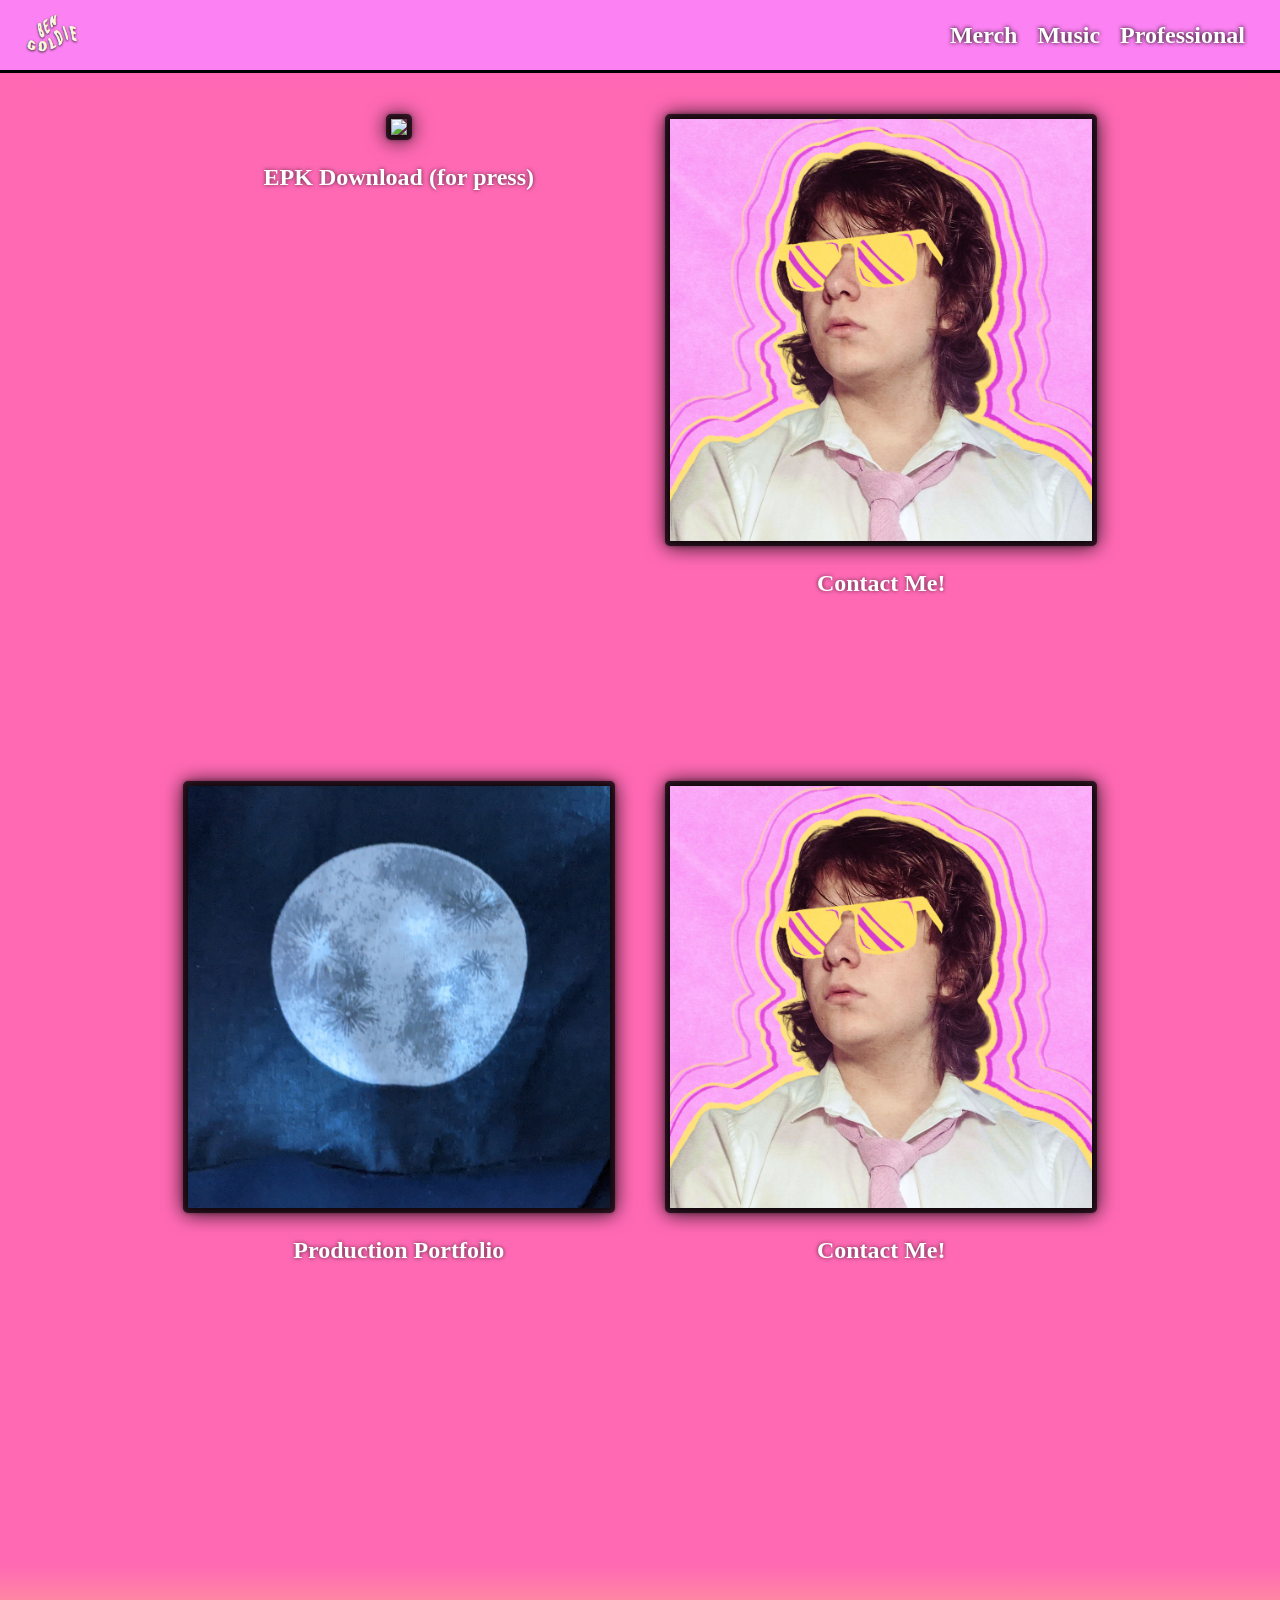
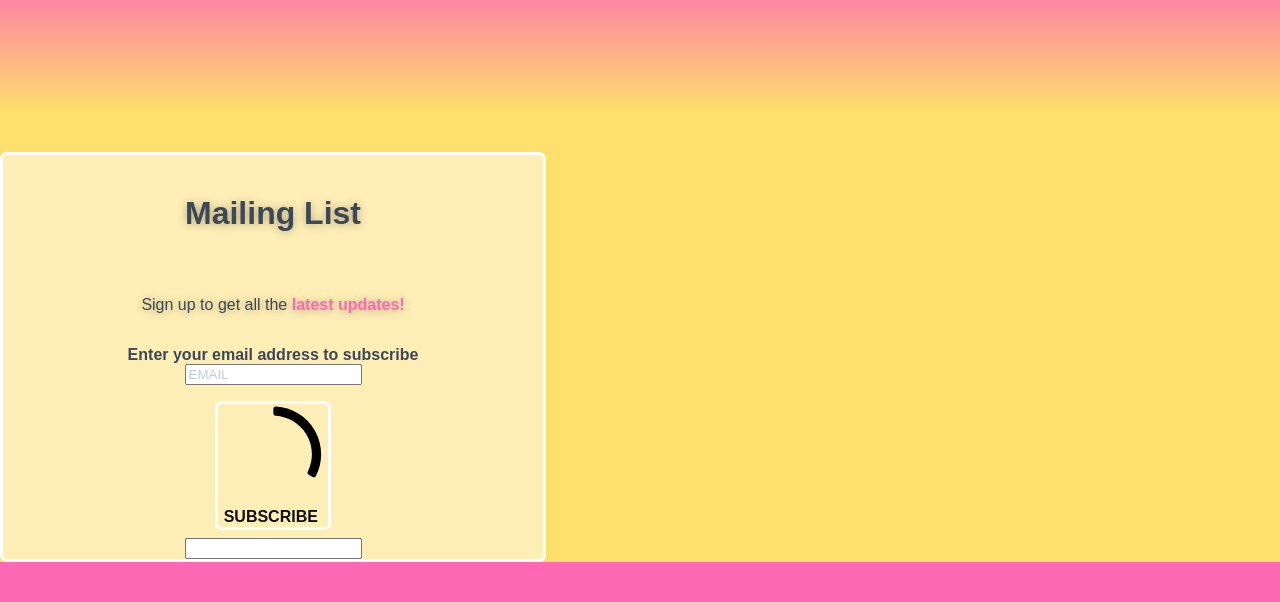
==== PROFESSIONAL.html @ 1a166388 "initial commit" ====
<!DOCTYPE html>
<html>
    <head>
        <meta charset="utf-8">
        <meta name="viewport" content="width=device-width, initial-scale=1">
        <title>Professional - Ben Goldie</title>
        <link rel="stylesheet" href="style.css">
        <!-- START - We recommend to place the below code in head tag of your website html  -->

        <style>
          @font-face {
            font-display: block;
            font-family: Roboto;
            src: url(https://assets.brevo.com/font/Roboto/Latin/normal/normal/7529907e9eaf8ebb5220c5f9850e3811.woff2) format("woff2"), url(https://assets.brevo.com/font/Roboto/Latin/normal/normal/25c678feafdc175a70922a116c9be3e7.woff) format("woff")
          }

          @font-face {
            font-display: fallback;
            font-family: Roboto;
            font-weight: 600;
            src: url(https://assets.brevo.com/font/Roboto/Latin/medium/normal/6e9caeeafb1f3491be3e32744bc30440.woff2) format("woff2"), url(https://assets.brevo.com/font/Roboto/Latin/medium/normal/71501f0d8d5aa95960f6475d5487d4c2.woff) format("woff")
          }

          @font-face {
            font-display: fallback;
            font-family: Roboto;
            font-weight: 700;
            src: url(https://assets.brevo.com/font/Roboto/Latin/bold/normal/3ef7cf158f310cf752d5ad08cd0e7e60.woff2) format("woff2"), url(https://assets.brevo.com/font/Roboto/Latin/bold/normal/ece3a1d82f18b60bcce0211725c476aa.woff) format("woff")
          }

          :where(.sib-form-message-panel) {
            display: none;
          }

          :where(.sib-form-message-panel .sib-notification__icon) {
            width: 20px;
            height: 20px;
          }


          #sib-container input:-ms-input-placeholder {
            font-family: Helvetica, sans-serif;
            text-align: left;
            color: #c0ccda;
          }

          #sib-container input::placeholder {
            font-family: Helvetica, sans-serif;
            text-align: left;
            color: #c0ccda;
          }

          #sib-container textarea::placeholder {
            font-family: Helvetica, sans-serif;
            text-align: left;
            color: #c0ccda;
          }


          #sib-container a {
            text-decoration: underline;
            color: #2BB2FC;
          }
        </style>
        <link rel="stylesheet" href="https://sibforms.com/forms/end-form/build/sib-styles.css">


        <!--  END - We recommend to place the above code in head tag of your website html -->


    </head>
    <body style=" margin-top: -50px;">
        <header>
            <a href="index.html"><img src= "ASSETS/LOGOS/header_logo.png" alt="Ben Goldie" style= "width:6%;height:6%; filter:drop-shadow(0px 1px 1px #000a) "></style></a>
            <div class="textbutton"><a href="index.html#merch">Merch</a></div>
            <div class="textbutton"><a href="index.html#discog">Music</a></div>
            <div class="textbutton"><a href="PROFESSIONAL.html">Professional</a></div>
        </header>

        <div class="displayrow">
            <div class ="profbutton" style="flex-basis:33vw;"> <a href="ASSETS/EPK/BenGoldieEPKJun26.zip" download target="_blank">
                <img src="ASSETS/ARTIST IMAGES/PRESSPHOTO2.jpg" >
                <p style="min-width:0;">EPK Download (for press)</p></a>
            </div>
            <div class ="profbutton" style="flex-basis:33vw;"> <a href="mailto:benbgoldie@gmail.com" target="_blank">
                <img src="ASSETS/ARTIST IMAGES/PFP1.jpg">
                <span style="min-width:0;"></p>Contact Me!</span></a>
            </div>
        </div>

        <div class="displayrow" style="margin-top:-10vh;">
            <div class ="profbutton" style="flex-basis:33vw;"> <a href="ASSETS/PRODPORTFOLIO/ProdPortfolioJune26.pdf" target="_blank">
                <img src="ASSETS/ARTIST IMAGES/MOONCOVER.jpg" >
                <p style="min-width:0;">Production Portfolio</p></a>
            </div>
            <div class ="profbutton" style="flex-basis:33vw;"> <a href="mailto:benbgoldie@gmail.com" target="_blank">
                <img src="ASSETS/ARTIST IMAGES/PFP1.jpg">
                <span style="min-width:0;"></p>Contact Me!</span></a>
            </div>
        </div>
        <div style="margin-bottom:20vh;"></div>
    </body>
    <footer style ="background-color: HOTPINK; background: linear-gradient(180deg,rgba(255, 105, 180, 1) 0%, rgba(255, 224, 108, 1) 25%);">
      <hr style="border:10vh solid #0000;">
      <!-- START - We recommend to place the below code where you want the form in your website html  -->
      <div class="sib-form" style="text-align: center;" >

        <div id="sib-form-container" class="sib-form-container">
          <div id="error-message" class="sib-form-message-panel" style="font-family:Verdana, sans-serif; font-size:16px; text-align:left; color:#661d1d; background-color:#ffeded; border-color:#ff4949; border-radius:3px;
              max-width:540px;">
            <div class="sib-form-message-panel__text sib-form-message-panel__text--center">
              <svg viewBox="0 0 512 512" class="sib-icon sib-notification__icon">
                <path d="M256 40c118.621 0 216 96.075 216 216 0 119.291-96.61 216-216 216-119.244 0-216-96.562-216-216 0-119.203 96.602-216 216-216m0-32C119.043 8 8 119.083 8 256c0 136.997 111.043 248 248 248s248-111.003 248-248C504 119.083 392.957 8 256 8zm-11.49 120h22.979c6.823 0 12.274 5.682 11.99 12.5l-7 168c-.268 6.428-5.556 11.5-11.99 11.5h-8.979c-6.433 0-11.722-5.073-11.99-11.5l-7-168c-.283-6.818 5.167-12.5 11.99-12.5zM256 340c-15.464 0-28 12.536-28 28s12.536 28 28 28 28-12.536 28-28-12.536-28-28-28z" />
              </svg>
              <span class="sib-form-message-panel__inner-text">


                      Your subscription could not be saved. Please try again.
                    
                  
                </span>
            </div>
          </div>
          <div></div>
          <div id="success-message" class="sib-form-message-panel" style="font-family:Verdana, sans-serif; font-size:16px; text-align:left; color:#085229; background-color:#e7faf0; border-color:#13ce66; border-radius:3px;
              max-width:540px;">
            <div class="sib-form-message-panel__text sib-form-message-panel__text--center">
              <svg viewBox="0 0 512 512" class="sib-icon sib-notification__icon">
                <path d="M256 8C119.033 8 8 119.033 8 256s111.033 248 248 248 248-111.033 248-248S392.967 8 256 8zm0 464c-118.664 0-216-96.055-216-216 0-118.663 96.055-216 216-216 118.664 0 216 96.055 216 216 0 118.663-96.055 216-216 216zm141.63-274.961L217.15 376.071c-4.705 4.667-12.303 4.637-16.97-.068l-85.878-86.572c-4.667-4.705-4.637-12.303.068-16.97l8.52-8.451c4.705-4.667 12.303-4.637 16.97.068l68.976 69.533 163.441-162.13c4.705-4.667 12.303-4.637 16.97.068l8.451 8.52c4.668 4.705 4.637 12.303-.068 16.97z" />
              </svg>
              <span class="sib-form-message-panel__inner-text">


                      Your subscription has been successful!! Welcome to the mailing list :)
                  
                  
                </span>
            </div>
          </div>
          <div></div>
          <div id="sib-container" class="sib-container--large sib-container--vertical" style="max-width:540px; text-align:center; background-color:rgba(255,255,255,0.5); border:3px solid #FFFF; border-radius:7px; direction:ltr">
            <form id="sib-form" method="POST" action="https://c8ddd42b.sibforms.com/serve/[base64]" data-type="subscription">


              <div style="padding: 8px 0;">


                <div class="sib-form-block" style="font-family:Verdana, sans-serif; font-size:32px; font-weight:700; color:#3C4858; background-color:transparent; text-align:center">
                  <p style="filter:drop-shadow(0px 1px 5px #0005);">Mailing List</p>
                </div>



              </div>



              <div style="padding: 8px 0;">


                <div class="sib-form-block" style="font-family:Verdana, sans-serif; font-size:16px; text-align:left; color:#3C4858; background-color:transparent; text-align:center;">
                  <div class="sib-text-form-block">
                    <p style="filter:drop-shadow(0px 1px 5px #0005);">Sign up to get all the <b style="color: #FF69B4;">latest updates!</b></p>
                  </div>
                </div>



              </div>



              <div style="padding: 8px 0;">



                <div class="sib-input sib-form-block">
                  <div class="form__entry entry_block">
                    <div class="form__label-row ">


                      <label class="entry__label" style="font-weight: 700; text-align: left; font-family:Verdana, sans-serif; font-size:16px; font-weight:700; text-align:center; color:#3c4858;" for="EMAIL" data-required="*">Enter your email address to subscribe</label>




                      <div class="entry__field">

                        <input class="input " type="text" id="EMAIL" name="EMAIL" autocomplete="off" value="" placeholder="EMAIL" data-required="true" required />

                      </div>

                    </div>

                    <label class="entry__error entry__error--primary" style="font-family:Helvetica, sans-serif; font-size:16px; text-align:left; color:#661d1d; background-color:#ffeded; border-color:#ff4949; border-radius:3px;">
                    </label>


                  </div>
                </div>




              </div>



              <div style="padding: 8px 0;">


                <div class="sib-form-block" style="text-align: center;">
                  <button class="sib-form-block__button sib-form-block__button-with-loader" style="font-family:Helvetica, sans-serif; font-size:16px; font-weight:700; text-align:left; color:#100f0f; background-color:#0000; border: 3px solid #ffff; border-radius:7px;" form="sib-form" type="submit">
                    <svg class="icon clickable__icon progress-indicator__icon sib-hide-loader-icon" viewBox="0 0 512 512">
                      <path d="M460.116 373.846l-20.823-12.022c-5.541-3.199-7.54-10.159-4.663-15.874 30.137-59.886 28.343-131.652-5.386-189.946-33.641-58.394-94.896-95.833-161.827-99.676C261.028 55.961 256 50.751 256 44.352V20.309c0-6.904 5.808-12.337 12.703-11.982 83.556 4.306 160.163 50.864 202.11 123.677 42.063 72.696 44.079 162.316 6.031 236.832-3.14 6.148-10.75 8.461-16.728 5.01z" />
                    </svg>
                    SUBSCRIBE
                  </button>


                </div>



              </div>



              <input type="text" name="email_address_check" value="" class="input--hidden">


              <input type="hidden" name="locale" value="en">


            </form>
          </div>
        </div>
      </div>
      <!-- END - We recommend to place the above code where you want the form in your website html  -->

      <!-- START - We recommend to place the below code in footer or bottom of your website html  -->
      <script>
        window.REQUIRED_CODE_ERROR_MESSAGE = 'Please choose a country code';
        window.LOCALE = 'en';




        window.EMAIL_INVALID_MESSAGE = window.SMS_INVALID_MESSAGE = "The information provided is invalid. Please review the field format and try again.";





        window.REQUIRED_ERROR_MESSAGE = "Might help if you typed something... ";

        window.GENERIC_INVALID_MESSAGE = "The information provided is invalid. Please review the field format and try again.";


        window.INVALID_NUMBER = "The information provided is invalid. Please review the field format and try again.";




        window.INVALID_DATE = "Please enter a valid date";



        window.REQUIRED_MULTISELECT_MESSAGE = 'Please select at least 1 option';


        window.translation = {
          common: {
            selectedList: '{quantity} list selected',
            selectedLists: '{quantity} lists selected',
            selectedOption: '{quantity} selected',
            selectedOptions: '{quantity} selected',
          }
        };

        var AUTOHIDE = Boolean(0);
      </script>



      <script defer src="https://sibforms.com/forms/end-form/build/main.js"></script>




      <!-- END - We recommend to place the above code in footer or bottom of your website html  -->

      <!-- End Brevo Form -->
    </footer>
</html>
---- style.css ----
body {
    background-color:hotpink;
    margin: 0 auto;
    max-width: 100vw;
    overflow-x: hidden;
}



.homebanner{
    background-image: url(ASSETS/BANNERS/PINKGRADIENTBG.png);
    font-family: Verdana;
    margin-top:70px;
    font-weight: 700;
    color: #ffff;
    font-size: xx-large;
    width: 100vw;
    display: flex;
    height: 60vh;
    justify-content: center;
    align-content:center;
    text-align: center;
    box-shadow: 1px 10px 20px #0008;
    padding: 50px 50px;
}

.displayrow{
    font-family: Verdana;
    margin-top:10px;
    font-weight: 700;
    color: #ffff;
    width: 100vw;
    display: flex;
    flex: 1;
    flex-direction: row;
    height: 50vh;
    justify-content: center;
    align-content:center;
    text-align: center;
    padding: 12vw 0px;
}

.profbutton{
    min-height: 0;
    min-width: 0;
    flex-shrink: 1;
    flex-basis: 40vw;
    display: flex;
    font-size: x-large;
    flex-direction: column;
    justify-content: space-between;
    filter:drop-shadow(0px 0px 2px #000a);
    padding: 0px 30px;
}

.profbutton > a {
    display: flex;
    flex-direction: column;
    align-items: center;
    justify-content: space-between;
    min-width: 0;
    min-height: 0;
}

.profbutton img {
    max-width: 100%;
    height: auto;
    object-fit: contain;
    min-width:0;
    border: 5px solid #000a;
    border-radius: 5px;
    filter:drop-shadow(0px 1px 10px #000a);
    transition: ease 0.3s;
}

header img {
    max-width: 100%;
    height: auto;
    object-fit: contain;
    min-width:0;
}

header{
    position:fixed;
    top:0;
    z-index: 999;
    border-bottom: 3px solid #000;
    background-color: #fc81f2;
    height: 70px;
    width: auto;
    display:flex;
    justify-items: flex-start;
    align-items:center;
    padding: 0px 25px;
    filter:drop-shadow(0px 2px 10px hotpink);
}

a {
    color: inherit;
    text-decoration: inherit;
}

.logo{
    filter:drop-shadow(0px 1px 1px black);
    
}

.innerbanner {
    display: flex;
    flex-direction: column;
    width: 50vh;
    justify-content: space-between;
}

header .textbutton{
    font-family: Verdana;
    color: #ffffff;
    font-weight: 700;
    font-size: x-large;
    filter:drop-shadow(0px 0px 2px #000f);
    padding: 0px 10px;
    transition:ease 0.5s;
}

header .textbutton{
    font-family: Verdana;
    color: #ffffff;
    font-weight: 700;
    font-size: x-large;
    filter:drop-shadow(0px 0px 2px #000f);
    padding: 0px 10px;
    transition:ease 0.35s;
}



.borderbutton{
    align-self: center;
    transition:ease 0.3s;
    filter:drop-shadow(0px 1px 7px #000a)
}

.borderbutton:hover {
    transform:scale(1.05);
}

.textbutton:hover {
    transform: scale(1.1);
}

.profbutton img:not(#firewallshirt):hover {
    transform: scale(1.05);
    filter:sepia(0.5);

}


.sib-form-block button{
    transition: ease 0.3s;
}

.sib-form-block button:hover{
    transform:scale(1.05);
}
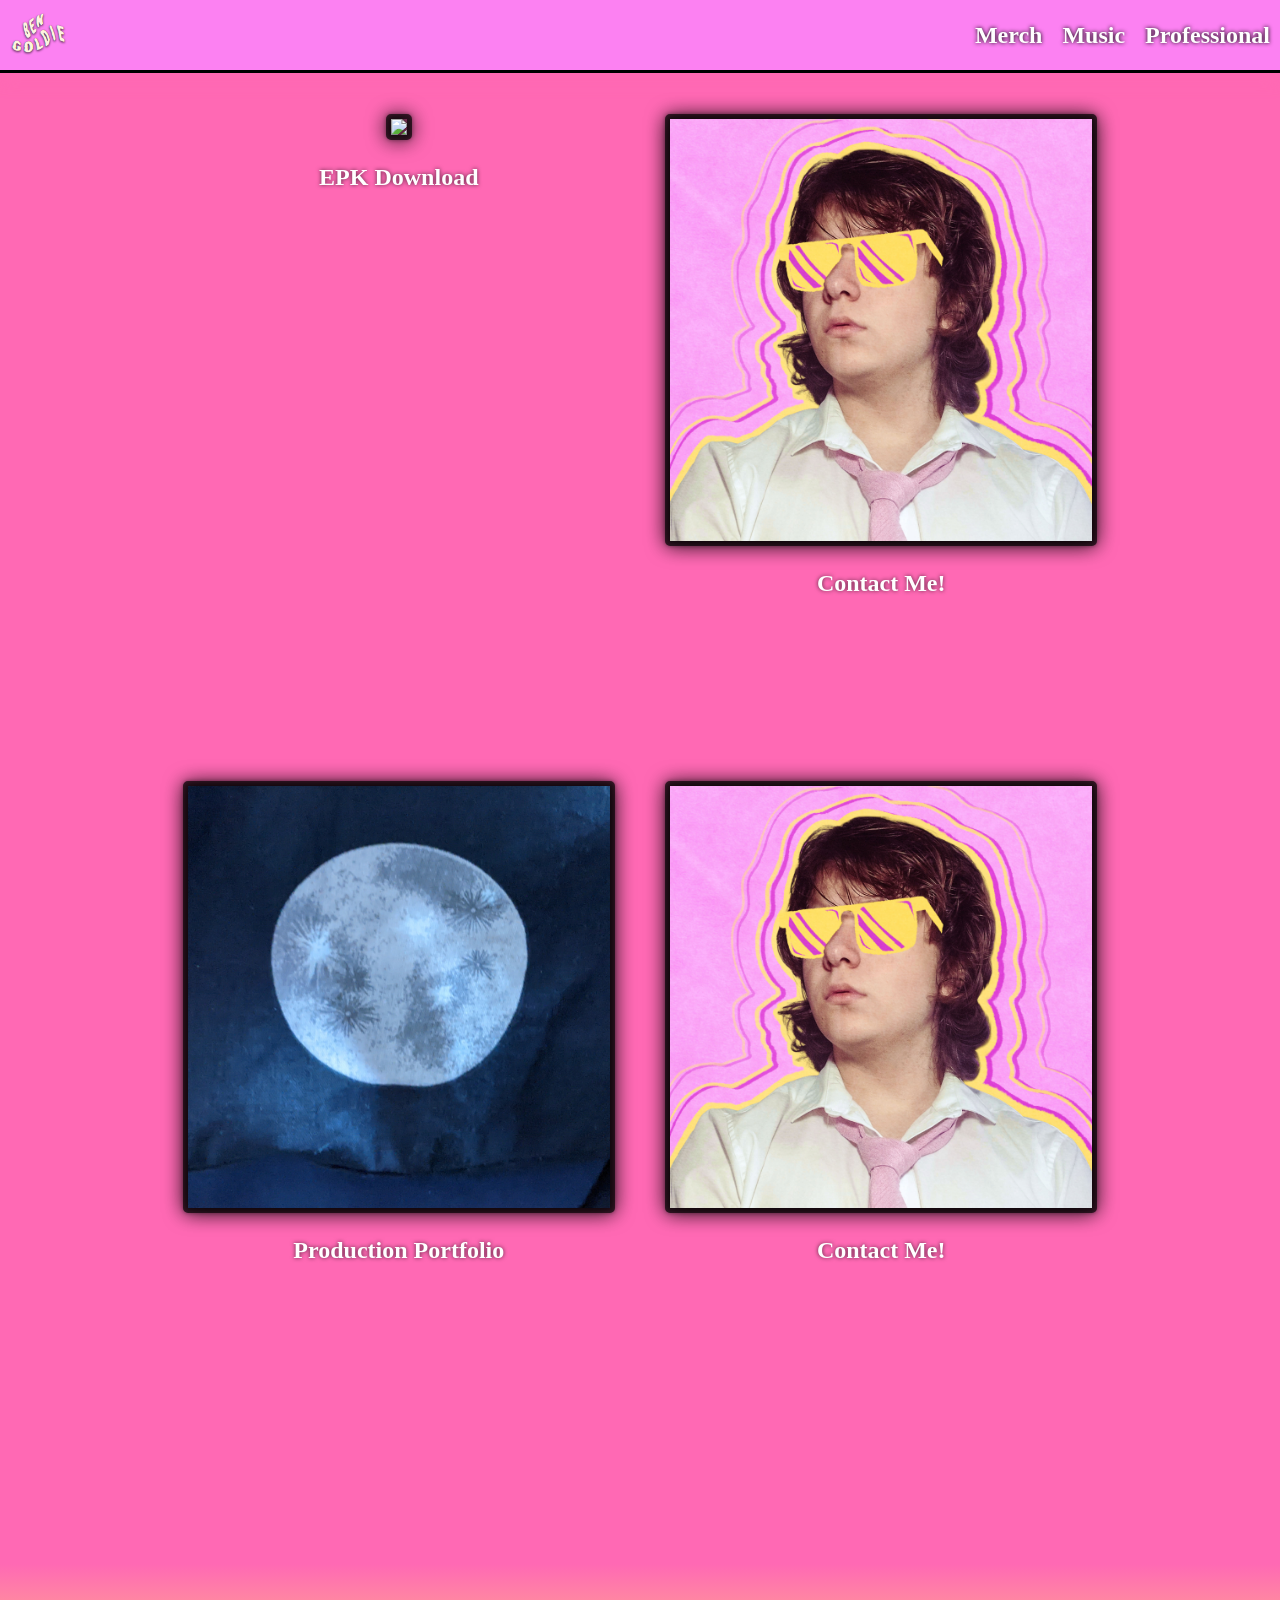
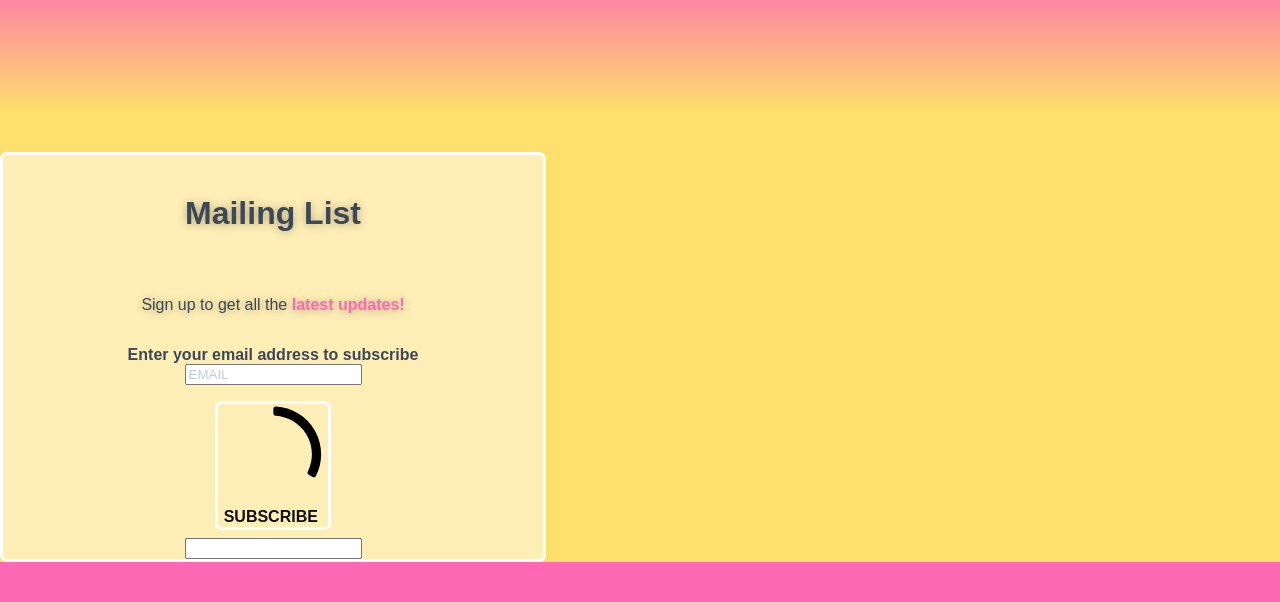
==== commit 86ee3653: "Update PROFESSIONAL.html" ====
--- a/PROFESSIONAL.html
+++ b/PROFESSIONAL.html
@@ -80,7 +80,7 @@
         <div class="displayrow">
             <div class ="profbutton" style="flex-basis:33vw;"> <a href="ASSETS/EPK/BenGoldieEPKJun26.zip" download target="_blank">
                 <img src="ASSETS/ARTIST IMAGES/PRESSPHOTO2.jpg" >
-                <p style="min-width:0;">EPK Download (for press)</p></a>
+                <p style="min-width:0;">EPK Download</p></a>
             </div>
             <div class ="profbutton" style="flex-basis:33vw;"> <a href="mailto:benbgoldie@gmail.com" target="_blank">
                 <img src="ASSETS/ARTIST IMAGES/PFP1.jpg">
@@ -292,4 +292,4 @@
 
       <!-- End Brevo Form -->
     </footer>
-</html>+</html>
--- a/style.css
+++ b/style.css
@@ -1,7 +1,7 @@
 body {
     background-color:hotpink;
     margin: 0 auto;
-    max-width: 100vw;
+    max-width: 100%;
     overflow-x: hidden;
 }
 
@@ -14,7 +14,7 @@
     font-weight: 700;
     color: #ffff;
     font-size: xx-large;
-    width: 100vw;
+    width: 100%;
     display: flex;
     height: 60vh;
     justify-content: center;
@@ -78,6 +78,7 @@
     height: auto;
     object-fit: contain;
     min-width:0;
+    padding: 0px 10px;
 }
 
 header{
@@ -87,11 +88,11 @@
     border-bottom: 3px solid #000;
     background-color: #fc81f2;
     height: 70px;
-    width: auto;
+    width: 100%;
     display:flex;
     justify-items: flex-start;
     align-items:center;
-    padding: 0px 25px;
+    padding: 0px 0px;
     filter:drop-shadow(0px 2px 10px hotpink);
 }
 
@@ -161,4 +162,4 @@
 
 .sib-form-block button:hover{
     transform:scale(1.05);
-}+}
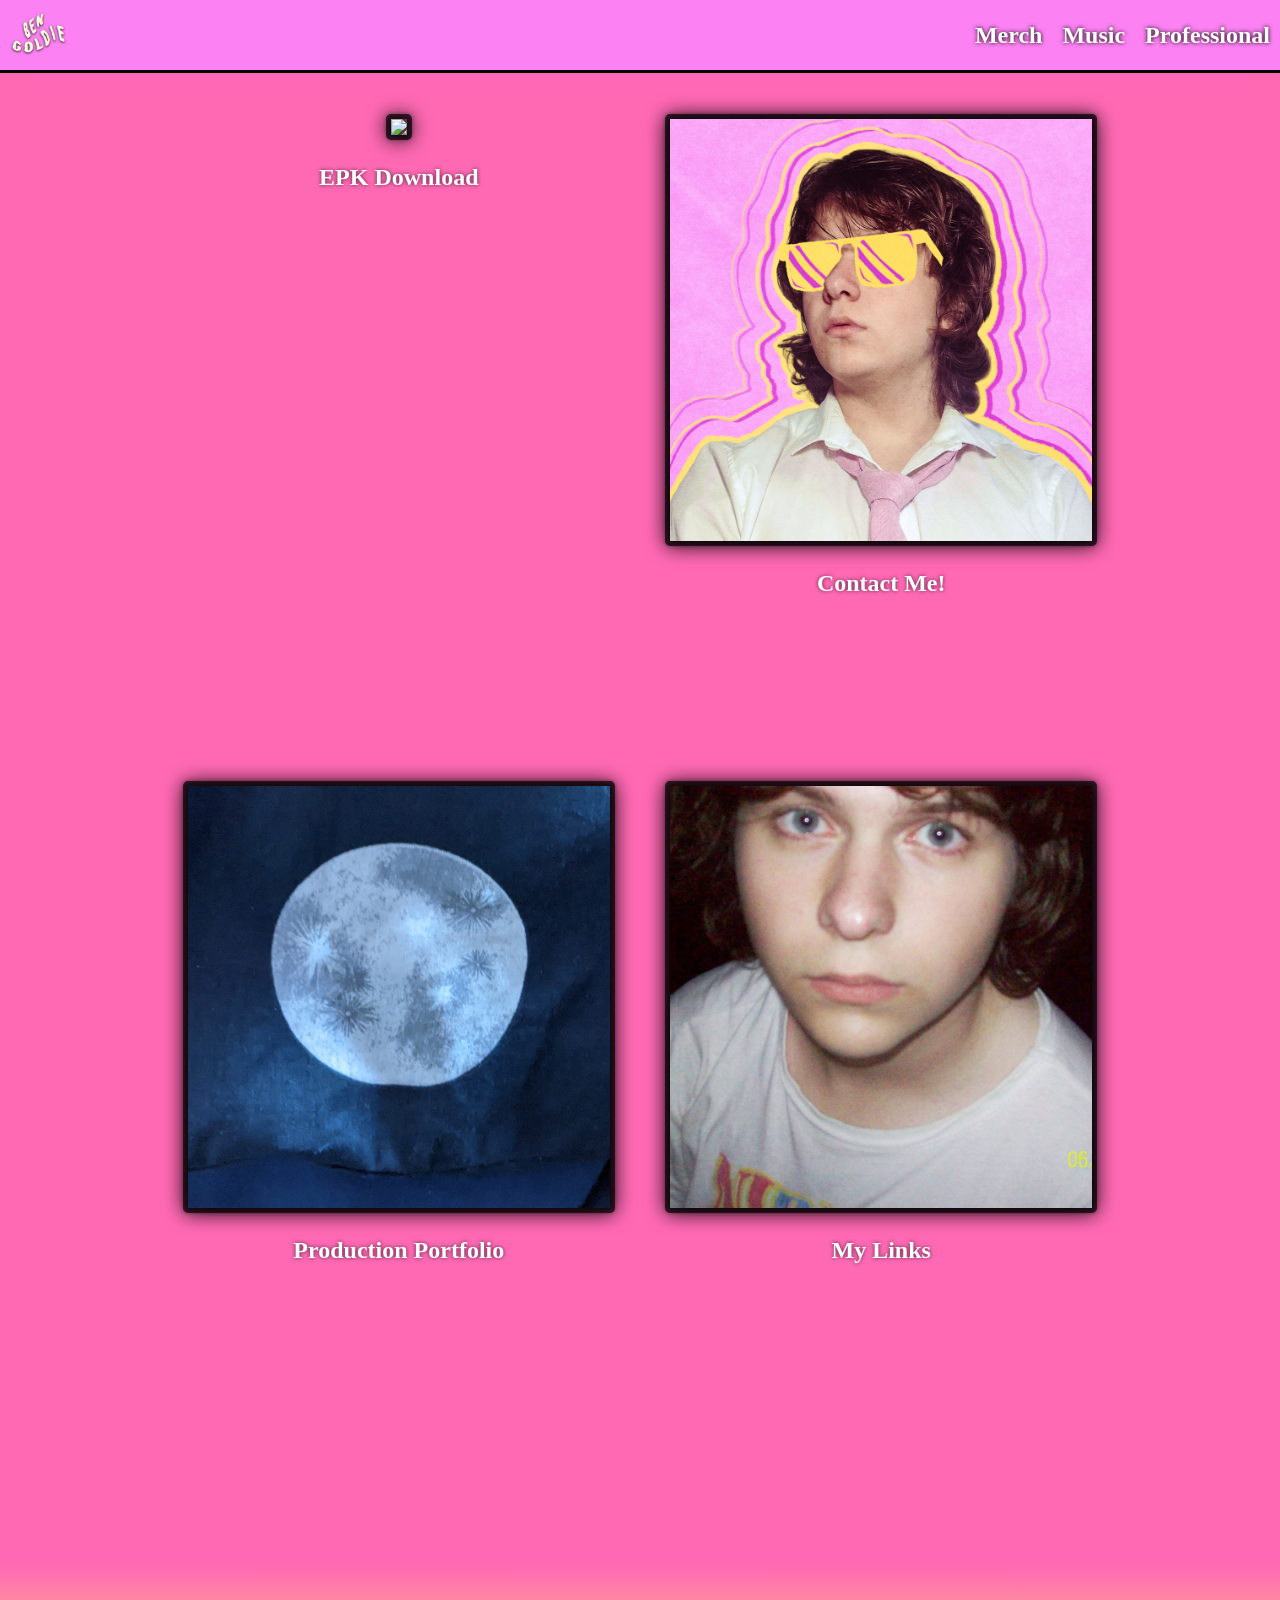
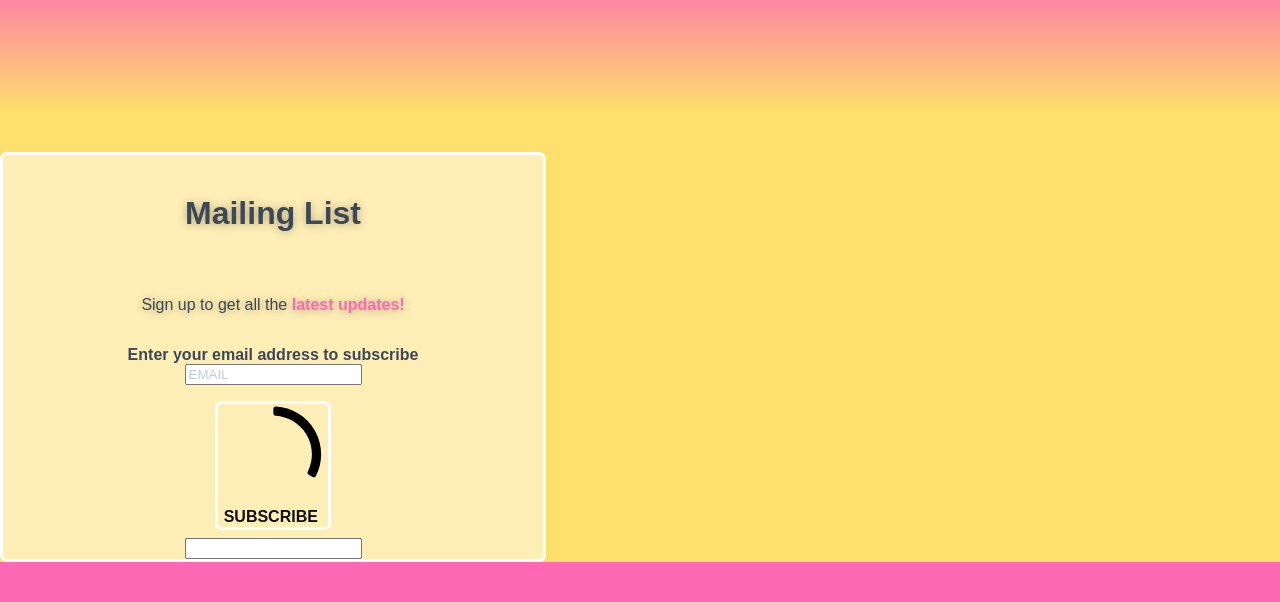
==== commit adc0900c: "Update PROFESSIONAL.html linktree added" ====
--- a/PROFESSIONAL.html
+++ b/PROFESSIONAL.html
@@ -5,6 +5,7 @@
         <meta name="viewport" content="width=device-width, initial-scale=1">
         <title>Professional - Ben Goldie</title>
         <link rel="stylesheet" href="style.css">
+        <link rel="icon" href="ASSETS/LOGOS/favicon.ico">
         <!-- START - We recommend to place the below code in head tag of your website html  -->
 
         <style>
@@ -93,9 +94,9 @@
                 <img src="ASSETS/ARTIST IMAGES/MOONCOVER.jpg" >
                 <p style="min-width:0;">Production Portfolio</p></a>
             </div>
-            <div class ="profbutton" style="flex-basis:33vw;"> <a href="mailto:benbgoldie@gmail.com" target="_blank">
-                <img src="ASSETS/ARTIST IMAGES/PFP1.jpg">
-                <span style="min-width:0;"></p>Contact Me!</span></a>
+            <div class ="profbutton" style="flex-basis:33vw;"> <a href="https://linktr.ee/ben_goldie" target="_blank">
+                <img src="ASSETS/ARTIST IMAGES/fw1.png">
+                <span style="min-width:0;"></p>My Links</span></a>
             </div>
         </div>
         <div style="margin-bottom:20vh;"></div>
